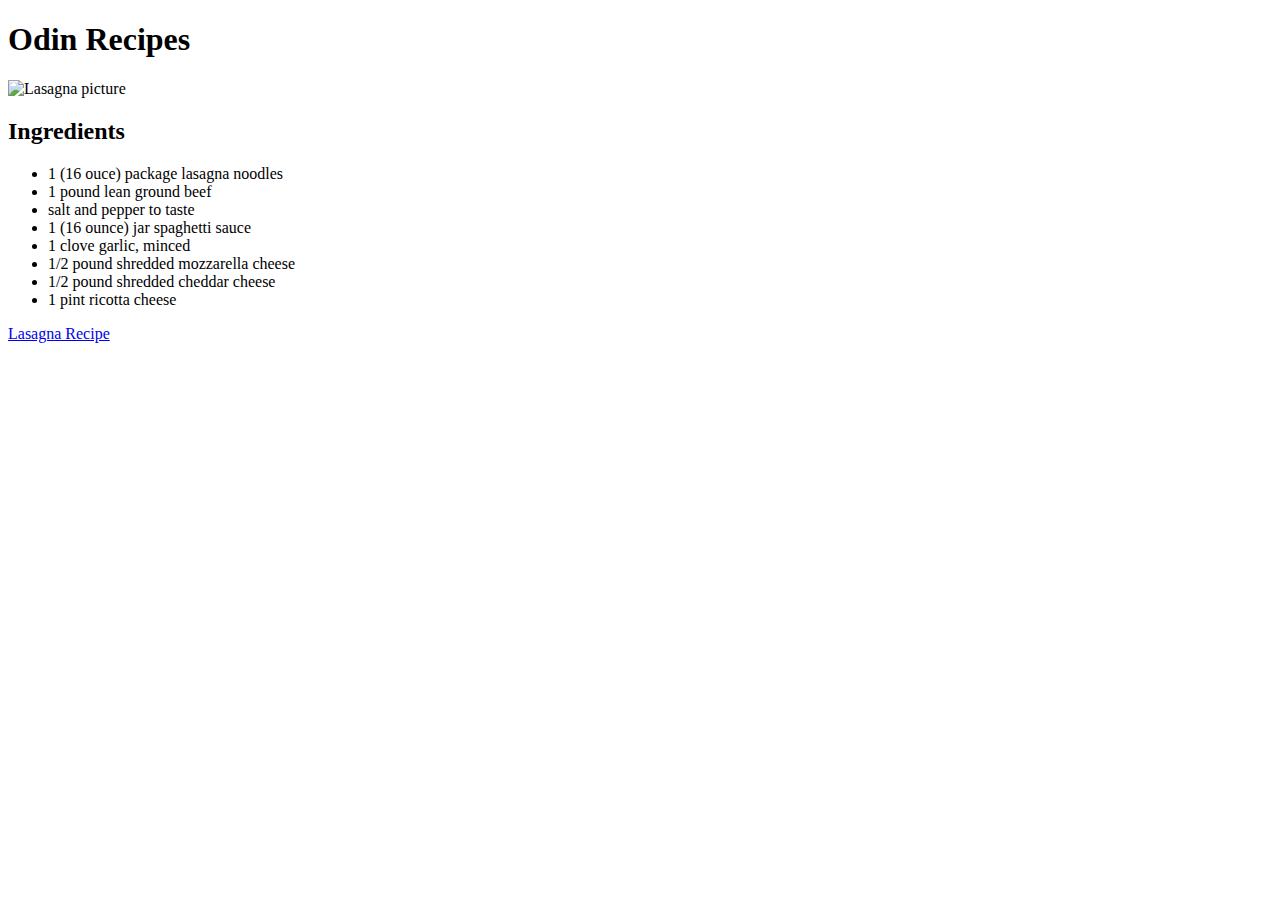
==== index.html @ 9896cf31 "first commit add ingredients and pic" ====
<!DOCTYPE html>
<html lang="en"

<head>
    <meta charset="UTF-8">
    <title>My recipes</title>
</head>

<body>

<h1>Odin Recipes</h1>
<img src="./recipes/images/lasagna.jpg" alt="Lasagna picture">
<h2>Ingredients</h2>
<ul>
    <li>1 (16 ouce) package lasagna noodles</li>
    <li>1 pound lean ground beef</li>
    <li>salt and pepper to taste</li>
    <li>1 (16 ounce) jar spaghetti sauce</li>
    <li>1 clove garlic, minced</li>
    <li>1/2 pound shredded mozzarella cheese</li>
    <li>1/2 pound shredded cheddar cheese</li>
    <li>1 pint ricotta cheese</li>
</ul>

<a href="./recipes/lasagna.html">Lasagna Recipe</a>

</body>
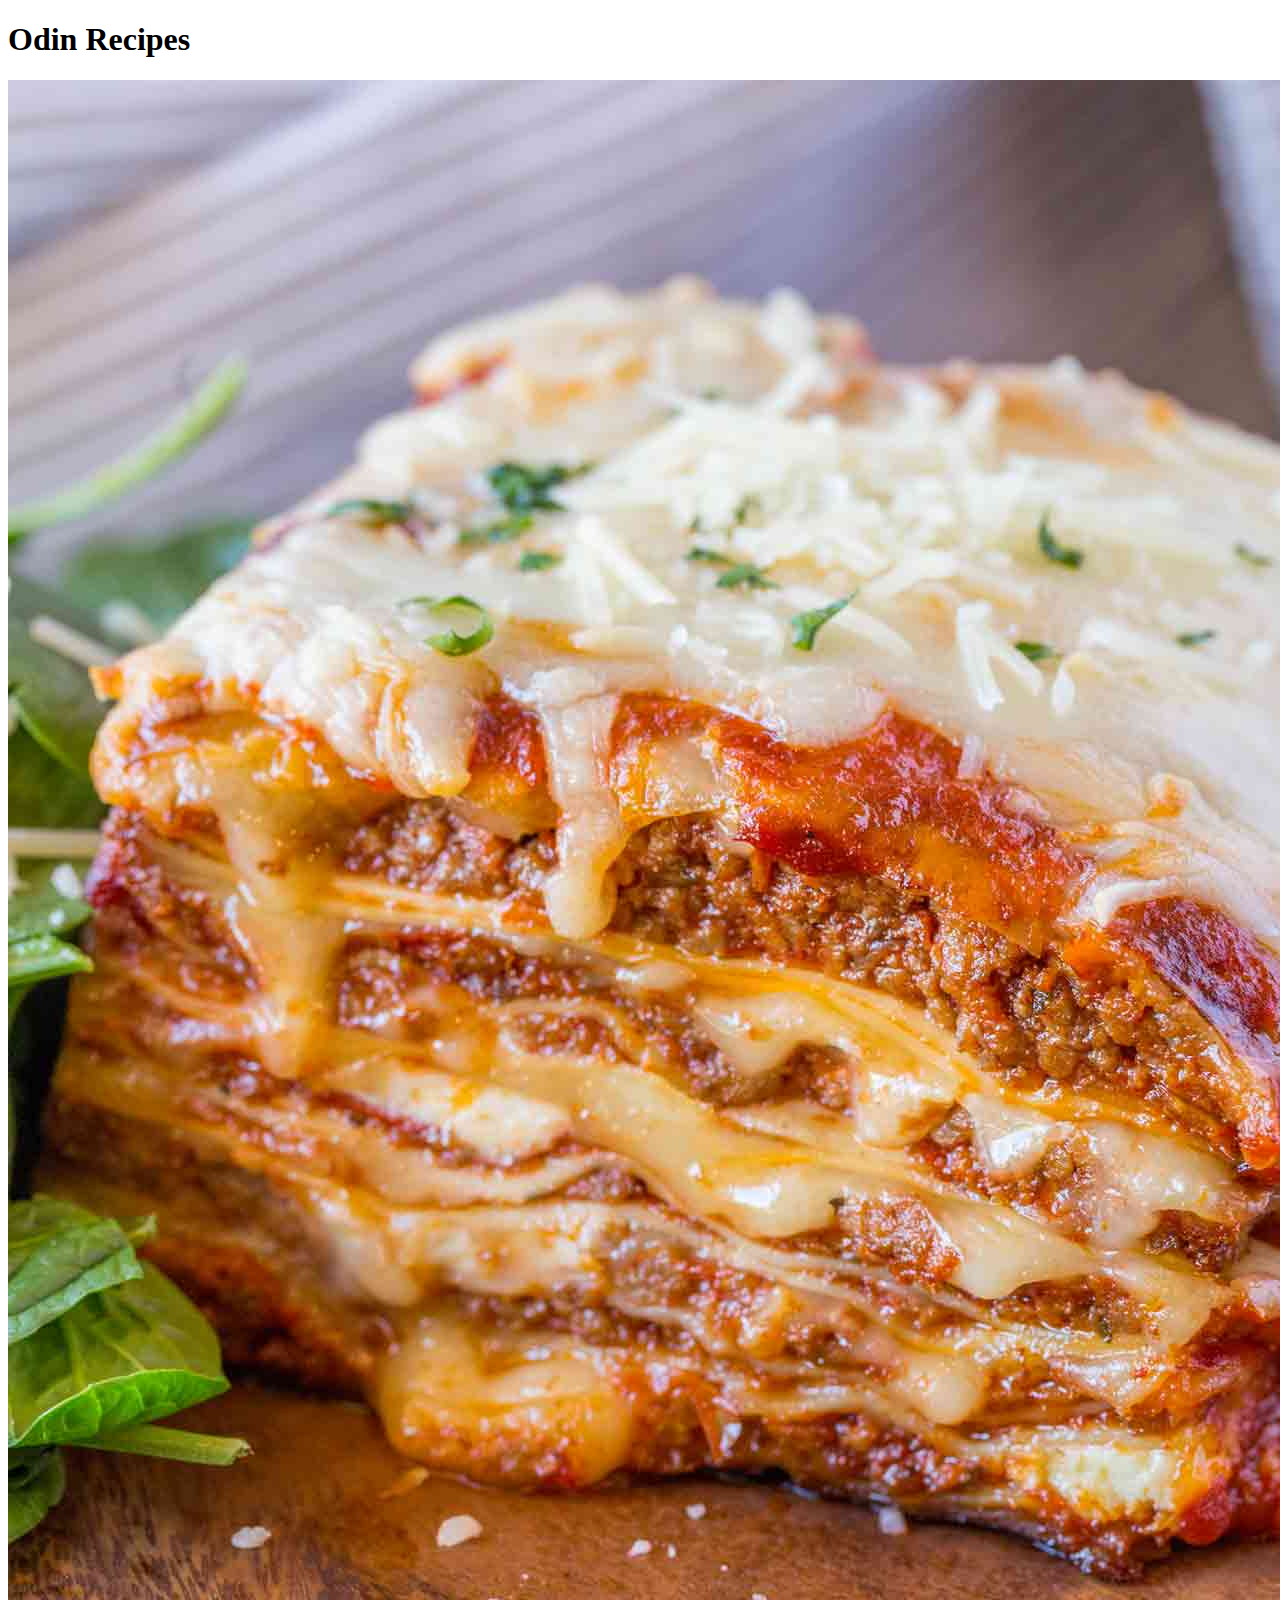
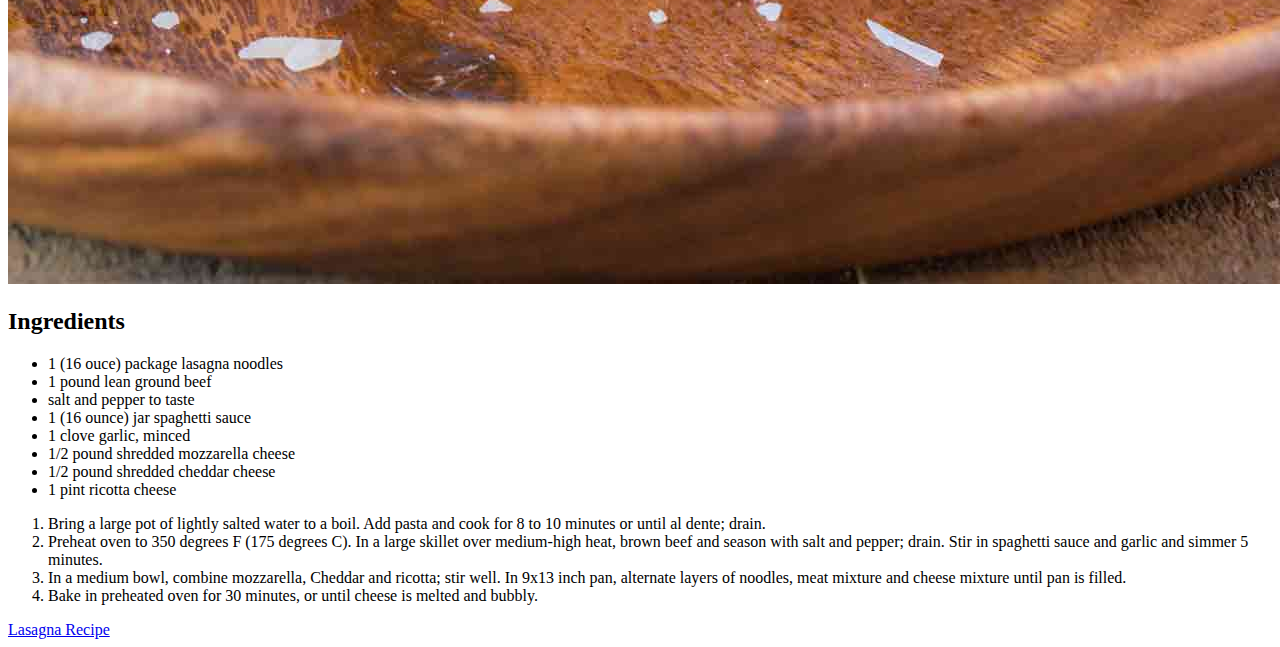
==== commit ca7240fb: "add preparation" ====
--- a/index.html
+++ b/index.html
@@ -11,6 +11,7 @@
 <h1>Odin Recipes</h1>
 <img src="./recipes/images/lasagna.jpg" alt="Lasagna picture">
 <h2>Ingredients</h2>
+
 <ul>
     <li>1 (16 ouce) package lasagna noodles</li>
     <li>1 pound lean ground beef</li>
@@ -22,6 +23,17 @@
     <li>1 pint ricotta cheese</li>
 </ul>
 
+<ol>
+    <li>Bring a large pot of lightly salted water to a boil. 
+        Add pasta and cook for 8 to 10 minutes or until al dente; drain.</li>
+    <li>Preheat oven to 350 degrees F (175 degrees C). In a large skillet 
+        over medium-high heat, brown beef and season with salt and pepper; drain. Stir in spaghetti sauce 
+        and garlic and simmer 5 minutes.</li>
+    <li>In a medium bowl, combine mozzarella, Cheddar and ricotta; stir well. In 9x13 inch pan, alternate 
+        layers of noodles, meat mixture and cheese mixture until pan is filled.</li>
+    <li>Bake in preheated oven for 30 minutes, or until cheese is melted and bubbly.</li>
+</ol>
+
 <a href="./recipes/lasagna.html">Lasagna Recipe</a>
 
 </body>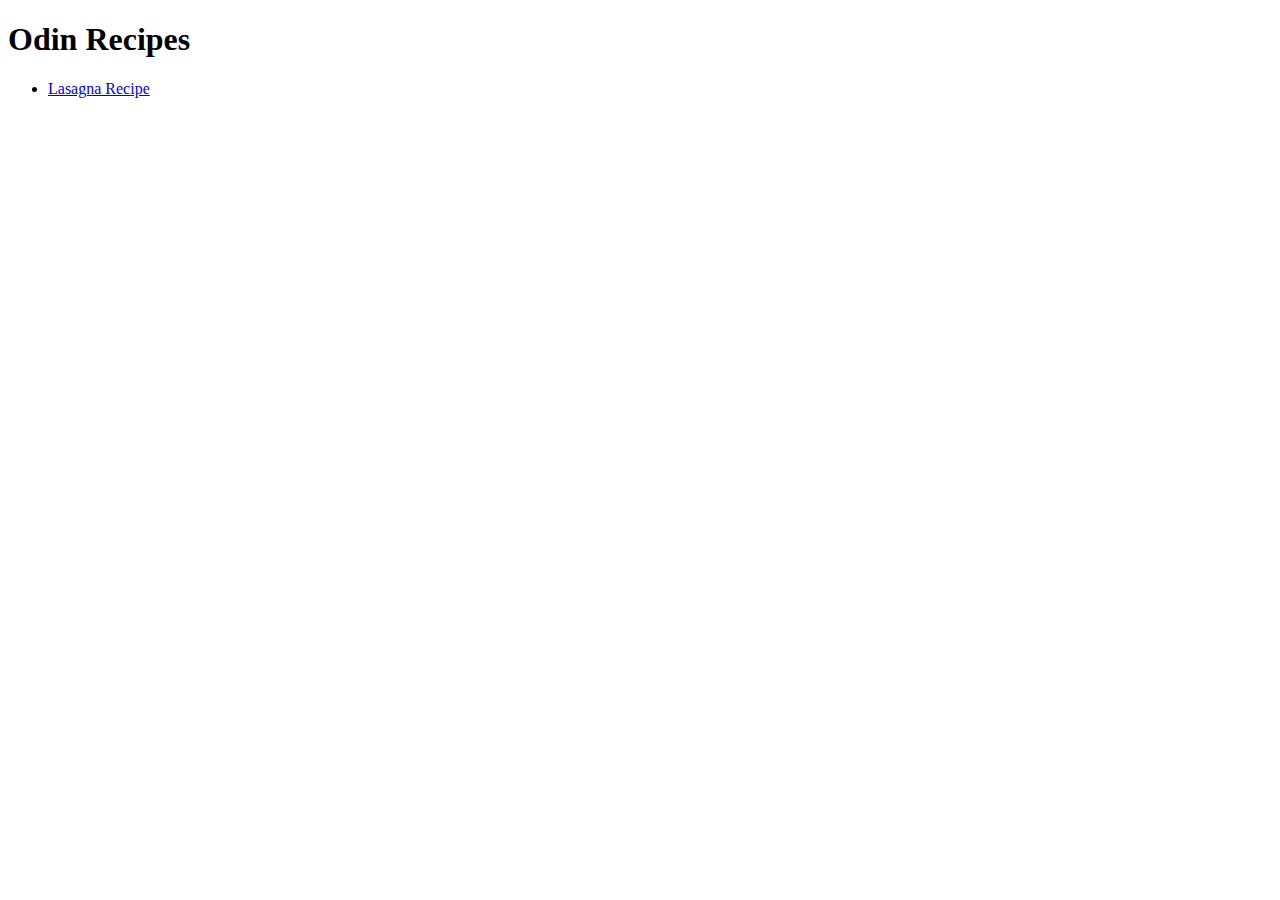
==== commit 7ab71dc5: "first page ok" ====
--- a/index.html
+++ b/index.html
@@ -9,31 +9,11 @@
 <body>
 
 <h1>Odin Recipes</h1>
-<img src="./recipes/images/lasagna.jpg" alt="Lasagna picture">
-<h2>Ingredients</h2>
 
 <ul>
-    <li>1 (16 ouce) package lasagna noodles</li>
-    <li>1 pound lean ground beef</li>
-    <li>salt and pepper to taste</li>
-    <li>1 (16 ounce) jar spaghetti sauce</li>
-    <li>1 clove garlic, minced</li>
-    <li>1/2 pound shredded mozzarella cheese</li>
-    <li>1/2 pound shredded cheddar cheese</li>
-    <li>1 pint ricotta cheese</li>
+
+<li><a href="./recipes/lasagna.html">Lasagna Recipe</a></li>
+
 </ul>
 
-<ol>
-    <li>Bring a large pot of lightly salted water to a boil. 
-        Add pasta and cook for 8 to 10 minutes or until al dente; drain.</li>
-    <li>Preheat oven to 350 degrees F (175 degrees C). In a large skillet 
-        over medium-high heat, brown beef and season with salt and pepper; drain. Stir in spaghetti sauce 
-        and garlic and simmer 5 minutes.</li>
-    <li>In a medium bowl, combine mozzarella, Cheddar and ricotta; stir well. In 9x13 inch pan, alternate 
-        layers of noodles, meat mixture and cheese mixture until pan is filled.</li>
-    <li>Bake in preheated oven for 30 minutes, or until cheese is melted and bubbly.</li>
-</ol>
-
-<a href="./recipes/lasagna.html">Lasagna Recipe</a>
-
 </body>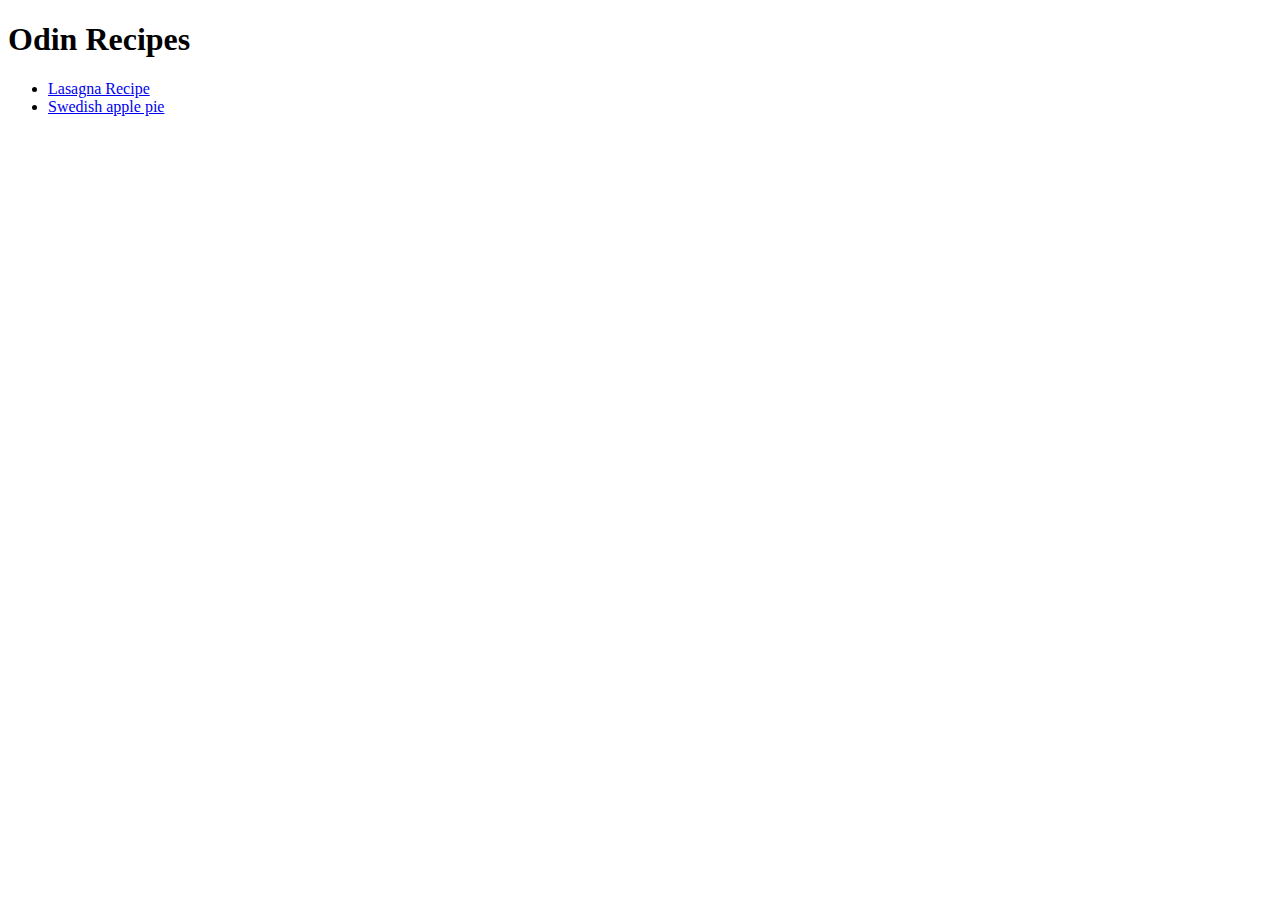
==== commit 81ff833e: "add link to applepie" ====
--- a/index.html
+++ b/index.html
@@ -13,6 +13,7 @@
 <ul>
 
 <li><a href="./recipes/lasagna.html">Lasagna Recipe</a></li>
+<li><a href="./recipes/applepie.html">Swedish apple pie</a></li>
 
 </ul>
 
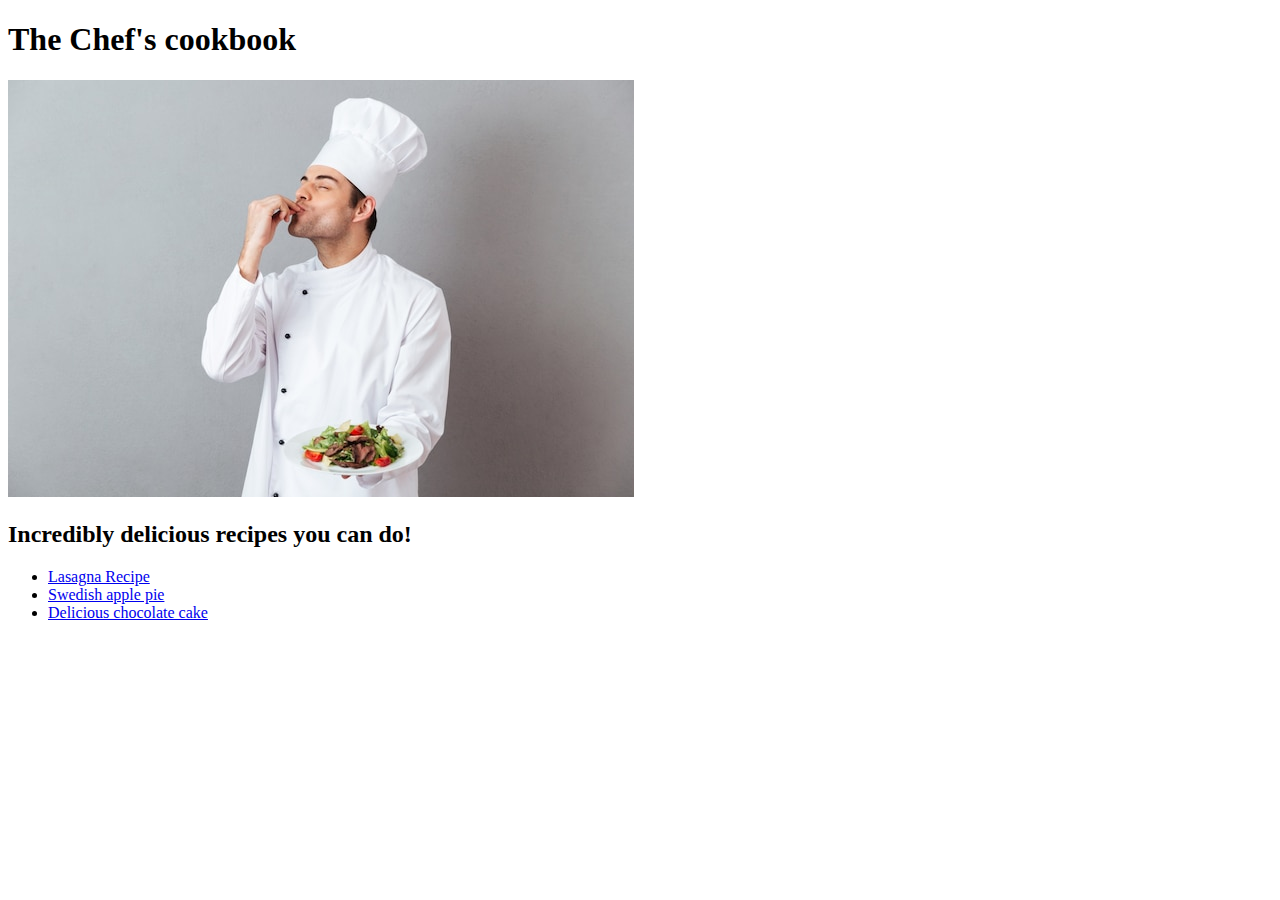
==== commit 4233c23d: "finish project add return main page button" ====
--- a/index.html
+++ b/index.html
@@ -3,18 +3,24 @@
 
 <head>
     <meta charset="UTF-8">
-    <title>My recipes</title>
+    <title>Chef's touch recipes</title>
 </head>
 
 <body>
 
-<h1>Odin Recipes</h1>
+<h1>The Chef's cookbook</h1>
+
+<img src="./recipes/images/chef.jpg" alt="happy chef">
+
+<h2>Incredibly delicious recipes <strong>you</strong> can do!</h2>
 
 <ul>
 
 <li><a href="./recipes/lasagna.html">Lasagna Recipe</a></li>
 <li><a href="./recipes/applepie.html">Swedish apple pie</a></li>
+<li><a href="./recipes/chocolatecake.html">Delicious chocolate cake</a></li>
 
 </ul>
 
-</body>+</body>
+</html>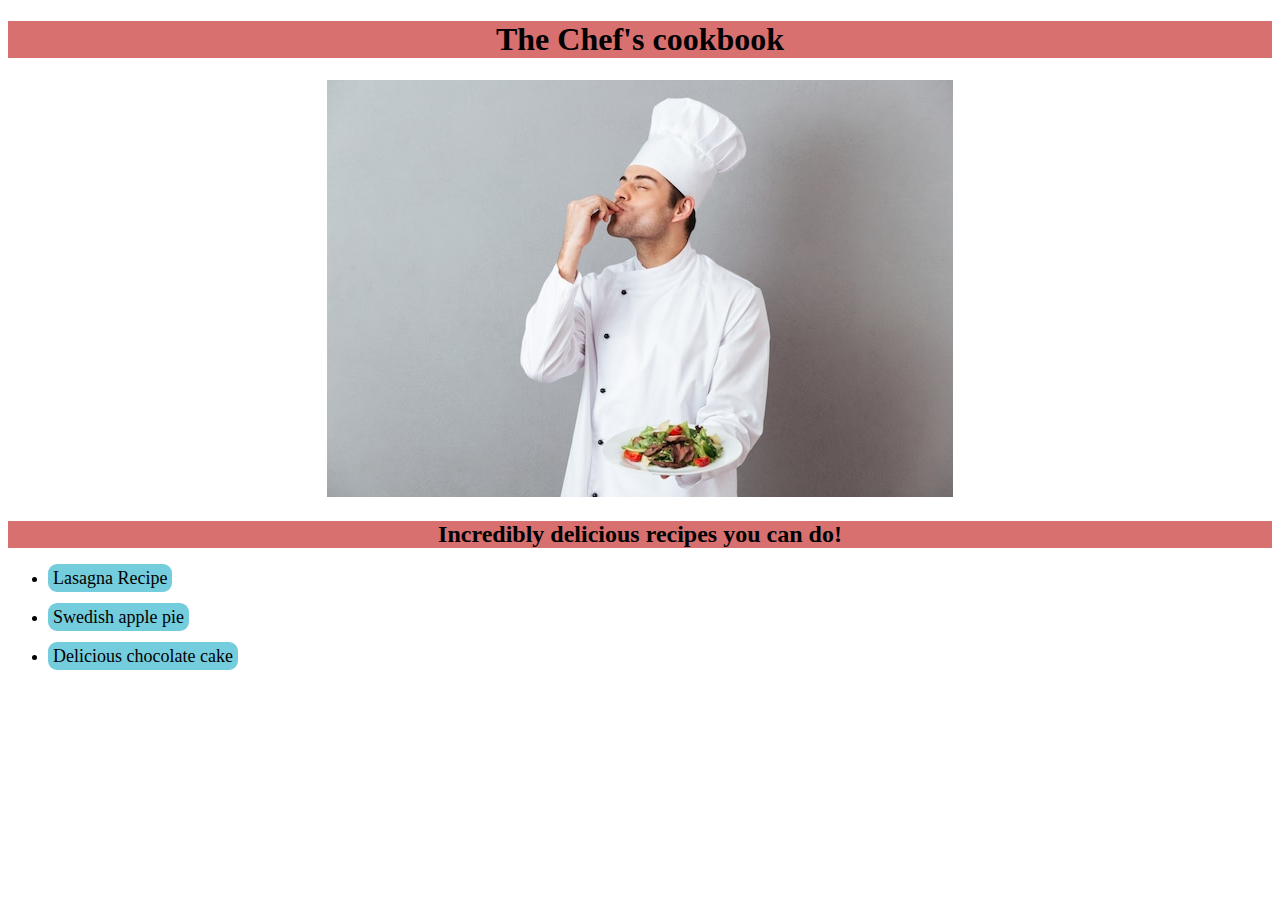
==== commit f64572bf: "put css on all pages" ====
--- a/index.html
+++ b/index.html
@@ -1,24 +1,30 @@
 <!DOCTYPE html>
-<html lang="en"
+<html lang="en">
 
 <head>
     <meta charset="UTF-8">
     <title>Chef's touch recipes</title>
+    <link rel="stylesheet" href="style.css">
 </head>
 
 <body>
 
 <h1>The Chef's cookbook</h1>
 
+
+<div>
+
 <img src="./recipes/images/chef.jpg" alt="happy chef">
+
+</div>
 
 <h2>Incredibly delicious recipes <strong>you</strong> can do!</h2>
 
 <ul>
 
-<li><a href="./recipes/lasagna.html">Lasagna Recipe</a></li>
-<li><a href="./recipes/applepie.html">Swedish apple pie</a></li>
-<li><a href="./recipes/chocolatecake.html">Delicious chocolate cake</a></li>
+<li><a href="./recipes/lasagna.html" class="button first">Lasagna Recipe</a></li><br>
+<li><a href="./recipes/applepie.html"class="button second">Swedish apple pie</a></li><br>
+<li><a href="./recipes/chocolatecake.html" class="button third">Delicious chocolate cake</a></li><br>
 
 </ul>
 
--- a/style.css
+++ b/style.css
@@ -0,0 +1,26 @@
+h1 {
+    background-color: rgb(216, 112, 112);
+    text-align: center;
+}
+
+h2 {
+
+    background-color: rgb(216, 112, 112);
+    text-align: center;
+}
+
+div {
+    text-align: center;
+}
+
+.button {
+    text-decoration: none;
+    background-color: rgb(116, 205, 221);
+    color: black;
+    border-radius: 9px;
+    font-size: large;
+    padding: 4px 5px;
+}
+
+h1 {
+}